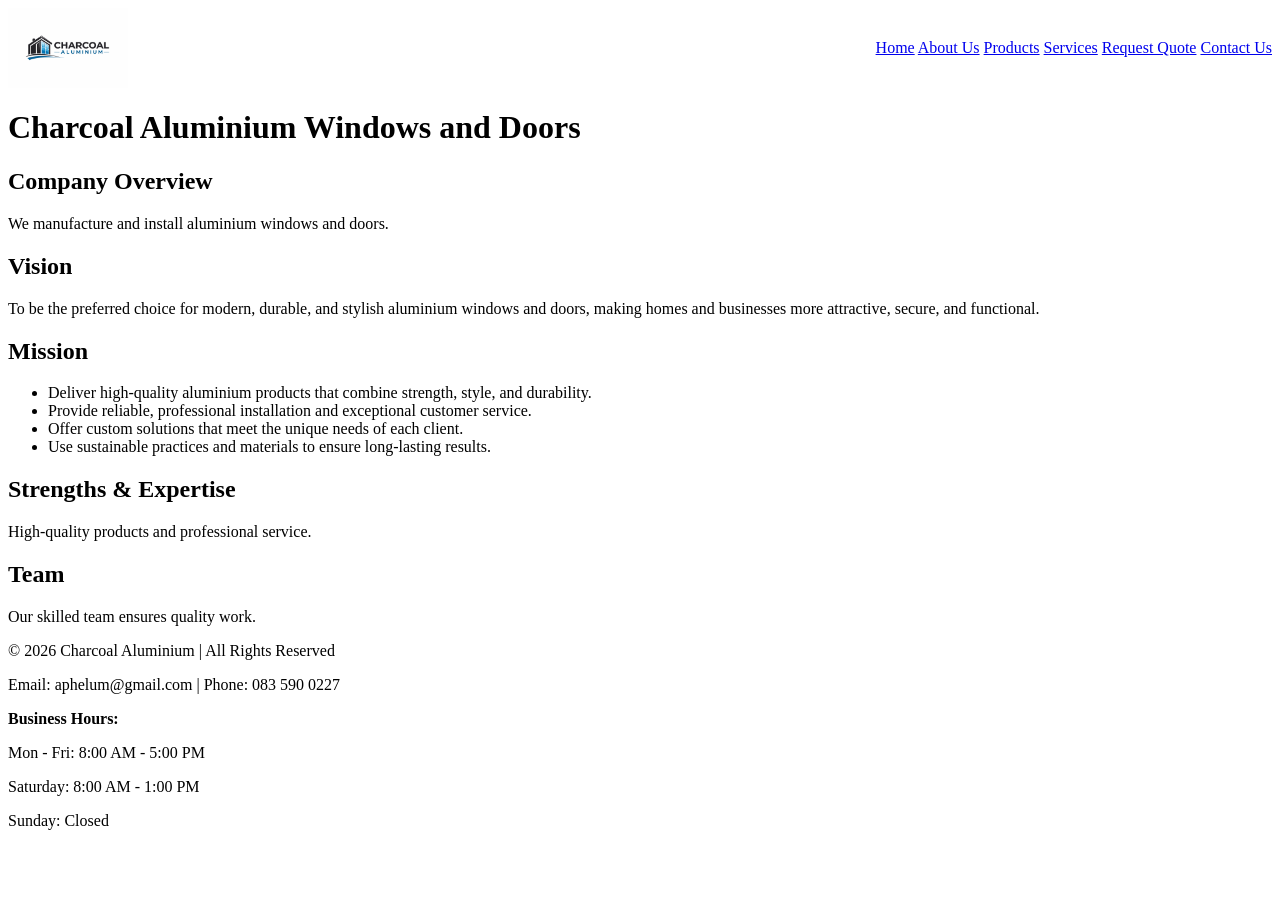
==== about us.html @ 0ce794ae "First commit" ====
<!DOCTYPE html>
<html lang="en">
<head>
    <!-- Meta data for character encoding and responsiveness -->
    <meta charset="UTF-8">
    <meta name="viewport" content="width=device-width, initial-scale=1.0">

    <!-- Page title shown in browser tab -->
    <title>About Us</title>
</head>

<body>

    <!-- Header section (Logo + Navigation Menu) -->
    <header>
        <div style="display: flex; align-items: center; justify-content: space-between;">

            <!-- Logo image -->
            <img src="images/logo.png" alt="Charcoal Aluminium Logo" width="120">

            <!-- Navigation Menu -->
            <nav>
                <!-- Links to other pages of the website -->
                <a href="index.html" target="_blank">Home</a>
                <a href="about us.html" target="_blank">About Us</a>
                <a href="products.html" target="_blank">Products</a>
                <a href="services.html" target="_blank">Services</a>
                <a href="quote.html" target="_blank">Request Quote</a>
                <a href="contact us.html" target="_blank">Contact Us</a>
            </nav>

        </div>
    </header>

    <!-- Main heading of the page -->
    <h1>Charcoal Aluminium Windows and Doors</h1>

    <!-- Company overview section -->
    <h2>Company Overview</h2>
    <p>
        We manufacture and install aluminium windows and doors.
    </p>

    <!-- Vision section -->
    <h2>Vision</h2>
    <p>
        To be the preferred choice for modern, durable, and stylish aluminium 
        windows and doors, making homes and businesses more attractive, secure, 
        and functional.
    </p>

    <!-- Mission section -->
    <h2>Mission</h2>
    <ul>
        <!-- List of company goals -->
        <li>Deliver high-quality aluminium products that combine strength, style, and durability.</li>
        <li>Provide reliable, professional installation and exceptional customer service.</li>
        <li>Offer custom solutions that meet the unique needs of each client.</li>
        <li>Use sustainable practices and materials to ensure long-lasting results.</li>
    </ul>

    <!-- Strengths section -->
    <h2>Strengths & Expertise</h2>
    <p>
        High-quality products and professional service.
    </p>

    <!-- Team section -->
    <h2>Team</h2>
    <p>
        Our skilled team ensures quality work.
    </p>

    <!-- Link back to homepage -->
    

</body>

<!-- Footer section (contact details and working hours) -->
<footer>
    <!-- Copyright -->
    <p>© 2026 Charcoal Aluminium | All Rights Reserved</p>

    <!-- Contact details -->
    <p>Email: aphelum@gmail.com | Phone: 083 590 0227</p>

    <!-- Business hours -->
    <p><b>Business Hours:</b></p>
    <p>Mon - Fri: 8:00 AM - 5:00 PM</p>
    <p>Saturday: 8:00 AM - 1:00 PM</p>
    <p>Sunday: Closed</p>
</footer>

</html>
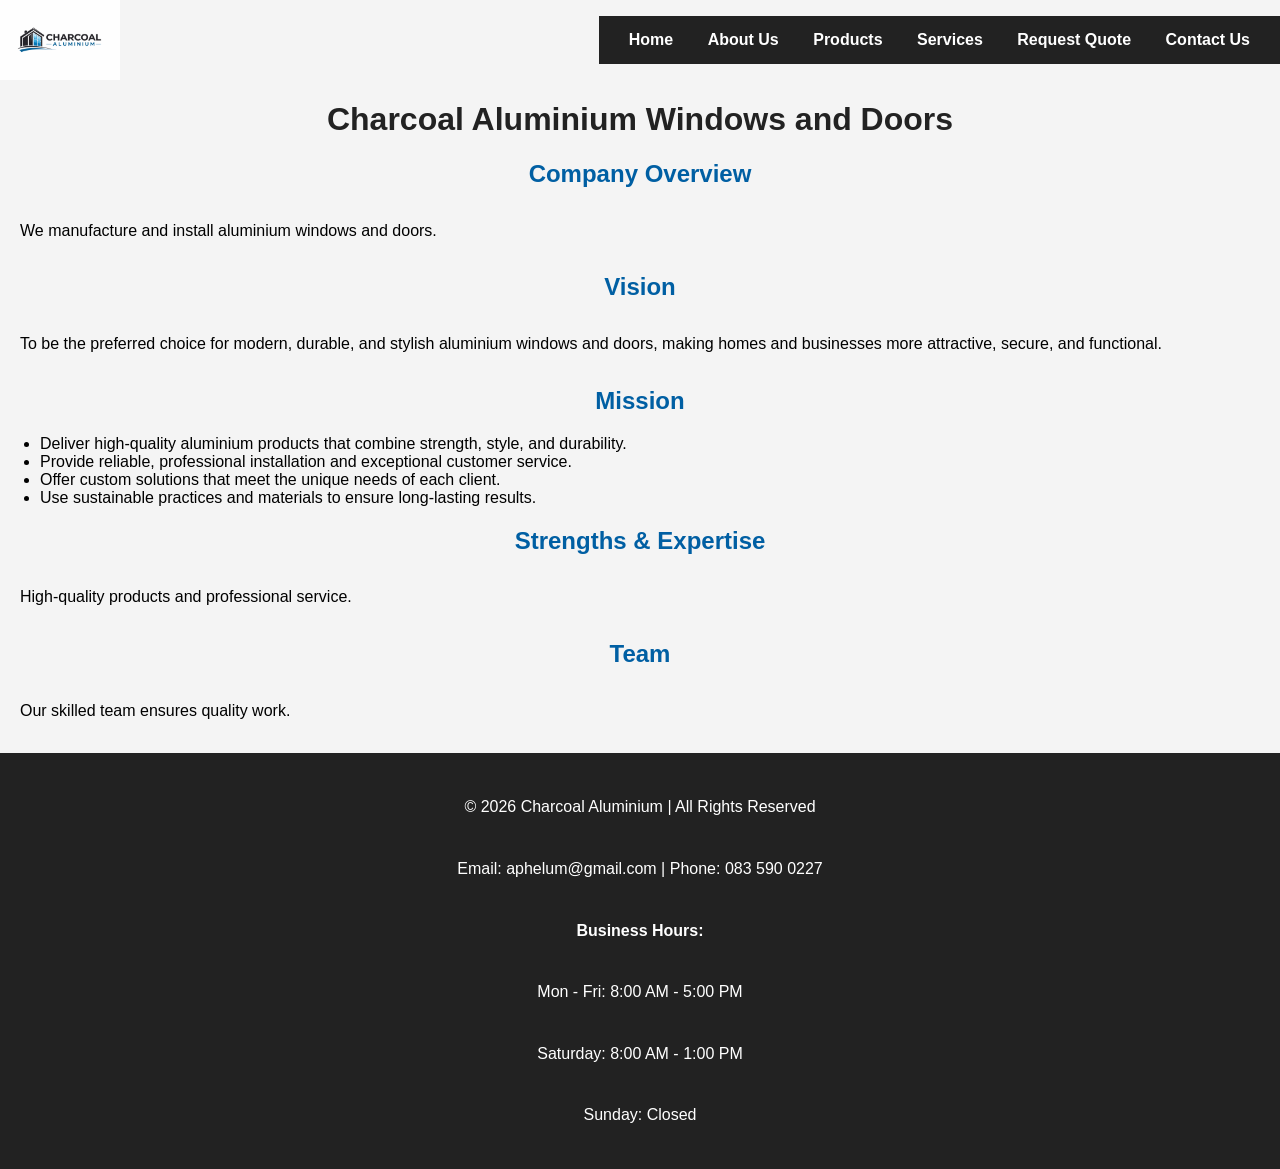
==== commit a6210717: "Linked all HTML pages to the external CSS stylesheet" ====
--- a/about us.html
+++ b/about us.html
@@ -7,6 +7,7 @@
 
     <!-- Page title shown in browser tab -->
     <title>About Us</title>
+    <link rel="stylesheet" href="CSS/style.css">
 </head>
 
 <body>
--- a/CSS/style.css
+++ b/CSS/style.css
@@ -0,0 +1,126 @@
+
+body{
+    font-family: Arial, sans-serif;
+    background-color: #f4f4f4;
+    margin: 0;
+    padding: 0;
+}
+
+
+
+h1{
+    color: #222;
+    text-align: center;
+}
+
+h2{
+    color: #005fa3;
+    text-align: center;
+}
+
+
+nav{
+    background-color: #222;
+    padding: 15px;
+    text-align: center;
+}
+
+nav a{
+    color: white;
+    text-decoration: none;
+    margin: 15px;
+    font-weight: bold;
+}
+
+/* Hover effect */
+nav a:hover{
+    color: #00aaff;
+}
+
+
+
+p{
+    line-height: 1.6;
+    padding: 10px 20px;
+}
+
+
+ul{
+    padding-left: 40px;
+}
+
+
+form{
+    background-color: white;
+    width: 50%;
+    margin: auto;
+    padding: 20px;
+    border-radius: 10px;
+}
+
+/* Input fields */
+input, textarea, select{
+    width: 100%;
+    padding: 10px;
+    margin-top: 5px;
+    margin-bottom: 15px;
+}
+
+/* Submit button */
+input[type="submit"]{
+    background-color: #005fa3;
+    color: white;
+    border: none;
+    cursor: pointer;
+}
+
+/* Button hover */
+input[type="submit"]:hover{
+    background-color: #003f70;
+}
+
+
+
+footer{
+    background-color: #222;
+    color: white;
+    text-align: center;
+    padding: 15px;
+    margin-top: 20px;
+}
+
+
+
+/* Tablet View */
+@media screen and (max-width: 768px){
+
+    form{
+        width: 80%;
+    }
+
+    nav a{
+        display: block;
+        margin: 10px 0;
+    }
+}
+
+
+/* Mobile View */
+@media screen and (max-width: 480px){
+
+    body{
+        font-size: 14px;
+    }
+
+    h1{
+        font-size: 24px;
+    }
+
+    h2{
+        font-size: 20px;
+    }
+
+    form{
+        width: 95%;
+    }
+}
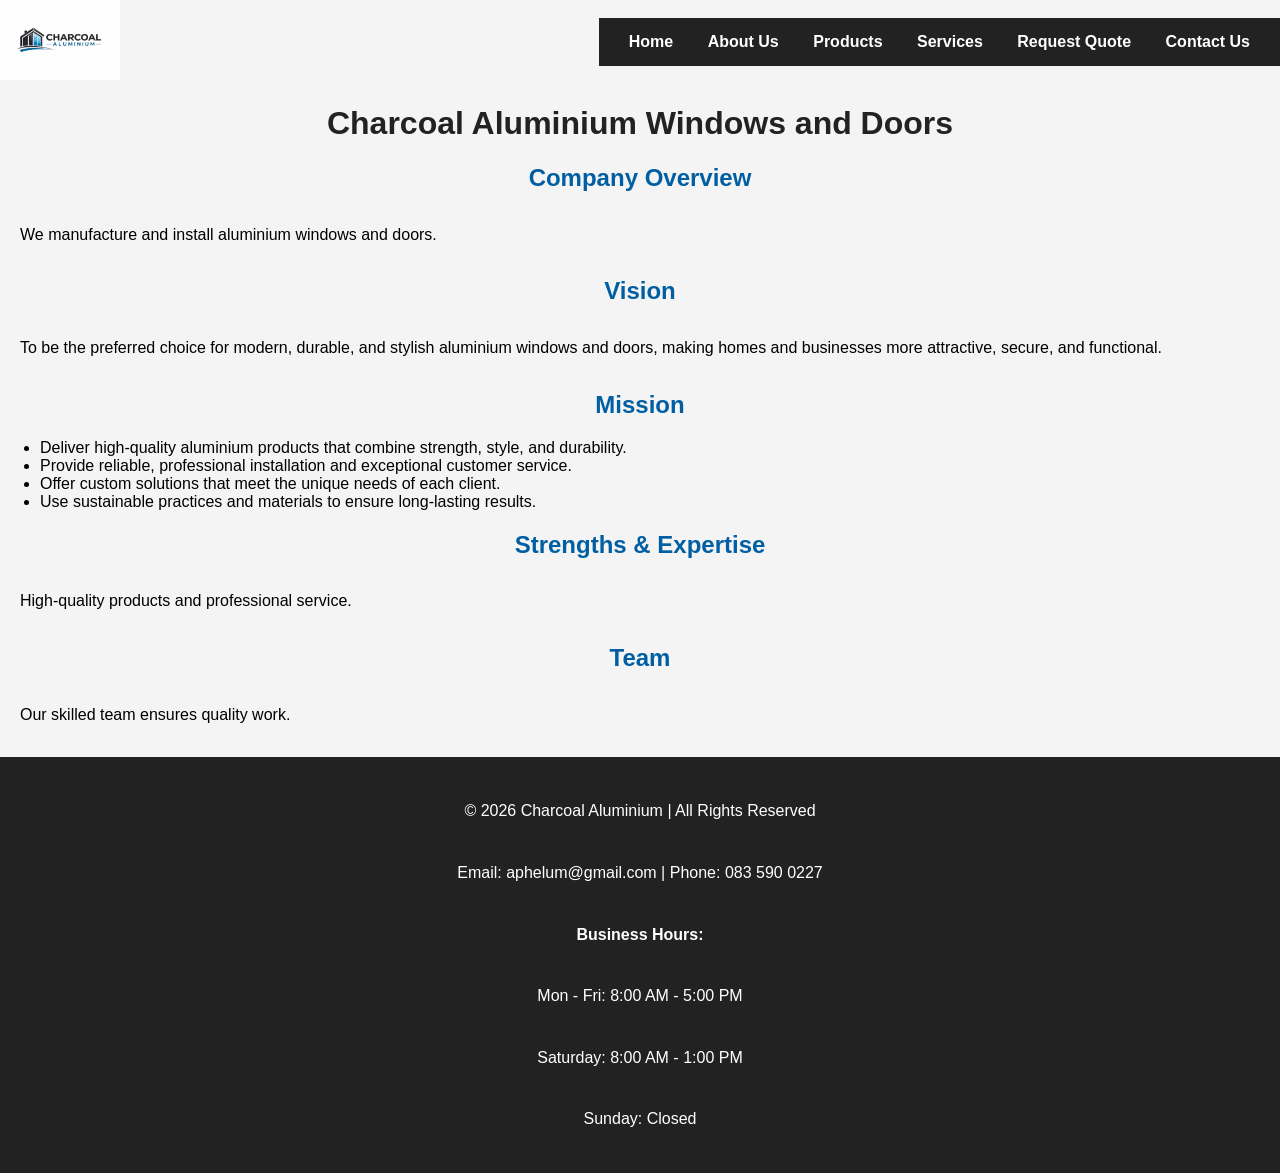
==== commit 2e7e30ca: "Updated all HTML pages with CSS styling classes and improved navigation and layout" ====
--- a/about us.html
+++ b/about us.html
@@ -17,9 +17,12 @@
         <div style="display: flex; align-items: center; justify-content: space-between;">
 
             <!-- Logo image -->
+             <div class="logo">
             <img src="images/logo.png" alt="Charcoal Aluminium Logo" width="120">
+      </div>
 
             <!-- Navigation Menu -->
+             <div class="navbar">
             <nav>
                 <!-- Links to other pages of the website -->
                 <a href="index.html" target="_blank">Home</a>
@@ -31,8 +34,10 @@
             </nav>
 
         </div>
+        </div>
     </header>
 
+    <div class="content">
     <!-- Main heading of the page -->
     <h1>Charcoal Aluminium Windows and Doors</h1>
 
@@ -71,14 +76,14 @@
     <p>
         Our skilled team ensures quality work.
     </p>
-
+</div>
     <!-- Link back to homepage -->
     
 
-</body>
+
 
 <!-- Footer section (contact details and working hours) -->
-<footer>
+<footer class="footer">
     <!-- Copyright -->
     <p>© 2026 Charcoal Aluminium | All Rights Reserved</p>
 
@@ -92,4 +97,5 @@
     <p>Sunday: Closed</p>
 </footer>
 
+</body>
 </html>
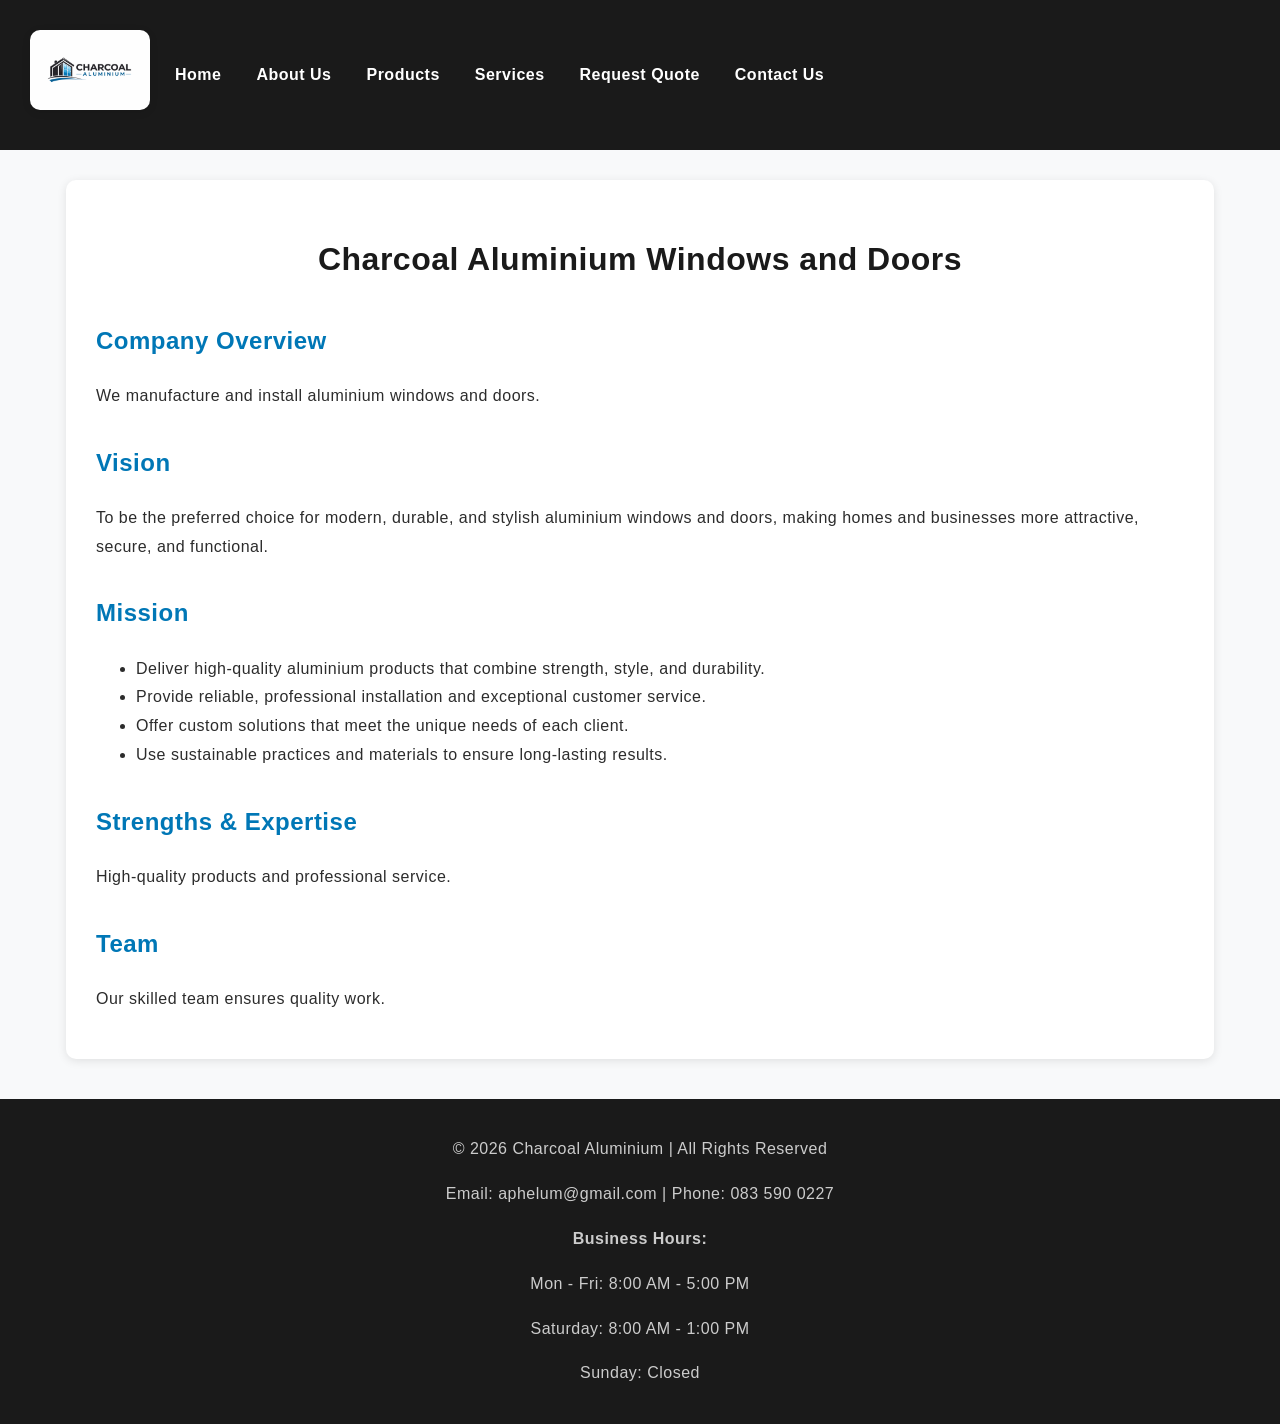
==== commit 42713203: "Added class header container to HTML PAGES with external css classes" ====
--- a/about us.html
+++ b/about us.html
@@ -15,7 +15,7 @@
     <!-- Header section (Logo + Navigation Menu) -->
     <header>
         <div style="display: flex; align-items: center; justify-content: space-between;">
-
+<div class="header-container">
             <!-- Logo image -->
              <div class="logo">
             <img src="images/logo.png" alt="Charcoal Aluminium Logo" width="120">
@@ -33,6 +33,7 @@
                 <a href="contact us.html" target="_blank">Contact Us</a>
             </nav>
 
+        </div>
         </div>
         </div>
     </header>
--- a/CSS/style.css
+++ b/CSS/style.css
@@ -1,126 +1,362 @@
-
-body{
+body{                                  /*BODY STYLING*/
+
     font-family: Arial, sans-serif;
-    background-color: #f4f4f4;
+
+    background-color: #F8F9FA;
+
     margin: 0;
+
     padding: 0;
-}
-
-
+
+    color: #2C2C2C;
+
+    line-height: 1.8;
+
+    letter-spacing: 0.5px;
+}
+/*HEADER SECTION*/
+header{                                      
+
+    background-color: #1A1A1A;
+
+    padding: 20px;
+}
+
+/*FLEX HEADER CCONTAINER*/
+
+.header-container{                                      
+    display: flex;
+
+    align-items: center;
+
+    justify-content: space-between;
+
+    flex-wrap: wrap;
+}
+
+
+/* LOGO SECTION*/
+.logo img{                      
+    border-radius: 10px;
+}
+
+
+ /*NAVIGATION BAR*/
+.navbar nav a{                      
+
+    color: #FFFFFF;
+
+    text-decoration: none;
+
+    margin: 15px;
+
+    font-weight: bold;
+
+    font-size: 1rem;
+
+    transition: 0.3s;
+}
+
+
+
+/* Hover Effect */
+
+.navbar nav a:hover{
+
+    color: #0077B6;
+}
+
+
+
+/* MAIN CONTENT SECTION */
+
+.content{
+
+    background-color: #FFFFFF;
+
+    width: 85%;
+
+    margin: 30px auto;
+
+    padding: 30px;
+
+    border-radius: 10px;
+    
+
+    box-shadow: 0px 2px 10px rgba(0,0,0,0.1);
+}
+
+
+
+/*HEADINGS */
 
 h1{
-    color: #222;
+
+    color: #1A1A1A;
+
     text-align: center;
-}
+
+    font-size: 2rem;
+}
+
+
 
 h2{
-    color: #005fa3;
+
+    color: #0077B6;
+
+    margin-top: 30px;
+
+    font-size: 1.5rem;
+}
+
+
+
+/* Gold Highlight */
+
+span{
+
+    color: #C9A03D;
+}
+
+
+
+/* PARAGRAPHS */
+
+p{
+
+    font-size: 1rem;
+
+    color: #2C2C2C;
+}
+
+
+
+/*LISTS */
+
+ul{
+
+    line-height: 1.8;
+}
+
+
+
+/* IMAGES */
+
+img{
+
+    max-width: 100%;
+
+    height: auto;
+
+    border-radius: 10px;
+
+    margin: 10px;
+
+    box-shadow: 0px 2px 8px rgba(0,0,0,0.1);
+}
+
+
+
+/* BUTTONS */
+
+button{
+
+    background-color: #0077B6;
+
+    color: white;
+
+    padding: 12px 20px;
+
+    border: none;
+
+    border-radius: 5px;
+
+    cursor: pointer;
+
+    font-weight: bold;
+
+    transition: 0.3s;
+}
+
+
+
+/* Button Hover */
+
+button:hover{
+
+    background-color: #C9A03D;
+}
+
+
+
+/*FORMS */
+
+form{
+
+    margin-top: 20px;
+}
+
+
+
+/* Inputs */
+
+input,
+textarea,
+select{
+
+    width: 100%;
+
+    padding: 12px;
+
+    margin-top: 5px;
+
+    margin-bottom: 15px;
+
+    border: 1px solid #B0B8C2;
+
+    border-radius: 5px;
+
+    font-size: 1rem;
+}
+
+
+
+/* Submit Button */
+
+input[type="submit"]{
+
+    background-color: #0077B6;
+
+    color: white;
+
+    border: none;
+
+    cursor: pointer;
+
+    font-weight: bold;
+
+    transition: 0.3s;
+}
+
+
+
+/* Submit Hover */
+
+input[type="submit"]:hover{
+
+    background-color: #C9A03D;
+}
+
+
+
+/* FOOTER SECTION */
+
+.footer{
+
+    background-color: #1A1A1A;
+
+    color: #FFFFFF;
+
     text-align: center;
-}
-
-
-nav{
-    background-color: #222;
-    padding: 15px;
-    text-align: center;
-}
-
-nav a{
-    color: white;
-    text-decoration: none;
-    margin: 15px;
-    font-weight: bold;
-}
-
-/* Hover effect */
-nav a:hover{
-    color: #00aaff;
-}
-
-
-
-p{
-    line-height: 1.6;
-    padding: 10px 20px;
-}
-
-
-ul{
-    padding-left: 40px;
-}
-
-
-form{
-    background-color: white;
-    width: 50%;
-    margin: auto;
+
     padding: 20px;
+
+    margin-top: 40px;
+}
+
+
+
+/* Footer Text */
+
+.footer p{
+
+    color: #CCCCCC;
+}
+
+
+
+/* GOOGLE MAP */
+
+iframe{
+
+    width: 100%;
+
     border-radius: 10px;
-}
-
-/* Input fields */
-input, textarea, select{
-    width: 100%;
-    padding: 10px;
-    margin-top: 5px;
-    margin-bottom: 15px;
-}
-
-/* Submit button */
-input[type="submit"]{
-    background-color: #005fa3;
-    color: white;
-    border: none;
-    cursor: pointer;
-}
-
-/* Button hover */
-input[type="submit"]:hover{
-    background-color: #003f70;
-}
-
-
-
-footer{
-    background-color: #222;
-    color: white;
-    text-align: center;
-    padding: 15px;
+
     margin-top: 20px;
 }
 
 
 
+/* RESPONSIVE DESIGN*/
+
+
 /* Tablet View */
+
 @media screen and (max-width: 768px){
 
-    form{
-        width: 80%;
-    }
-
-    nav a{
+    .header-container{
+
+        flex-direction: column;
+
+        text-align: center;
+    }
+
+
+    .navbar nav a{
+
         display: block;
+
         margin: 10px 0;
     }
-}
+
+
+    .content{
+
+        width: 95%;
+
+        padding: 20px;
+    }
+
+
+    h1{
+
+        font-size: 1.8rem;
+    }
+
+}
+
 
 
 /* Mobile View */
+
 @media screen and (max-width: 480px){
 
     body{
+
         font-size: 14px;
     }
 
+
     h1{
-        font-size: 24px;
-    }
+
+        font-size: 1.5rem;
+    }
+
 
     h2{
-        font-size: 20px;
-    }
-
-    form{
+
+        font-size: 1.2rem;
+    }
+
+
+    .content{
+
         width: 95%;
-    }
-}+
+        padding: 15px;
+    }
+
+}
+
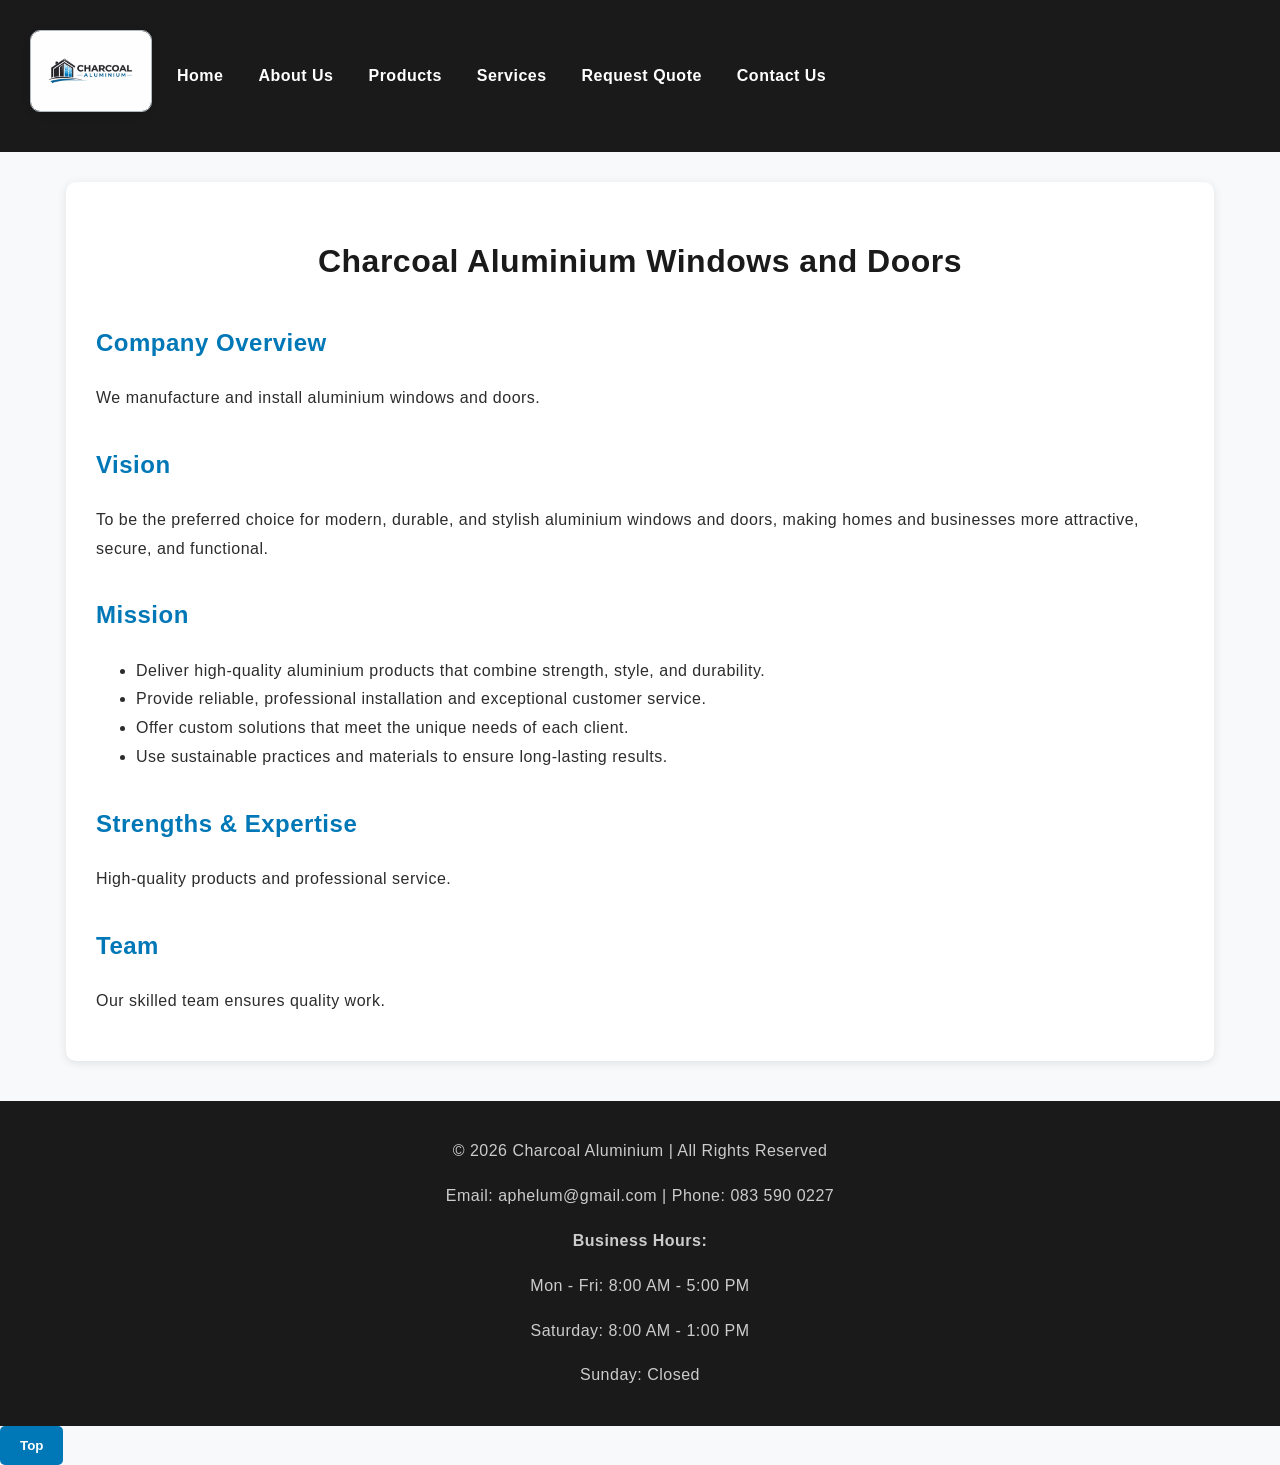
==== commit c290de86: "Created script.js file and Linked JavaScript to all HTML pages." ====
--- a/about us.html
+++ b/about us.html
@@ -98,5 +98,11 @@
     <p>Sunday: Closed</p>
 </footer>
 
+<!-- Scroll to top button -->
+<button id="topBtn">Top</button>
+
+<!-- Link JavaScript file -->
+<script src="java.script/script.js"></script>
+
 </body>
 </html>
--- a/CSS/style.css
+++ b/CSS/style.css
@@ -81,7 +81,7 @@
     padding: 30px;
 
     border-radius: 10px;
-    
+
 
     box-shadow: 0px 2px 10px rgba(0,0,0,0.1);
 }
@@ -152,7 +152,7 @@
     border-radius: 10px;
 
     margin: 10px;
-
+    border: 1px solid #B0B8C2;
     box-shadow: 0px 2px 8px rgba(0,0,0,0.1);
 }
 
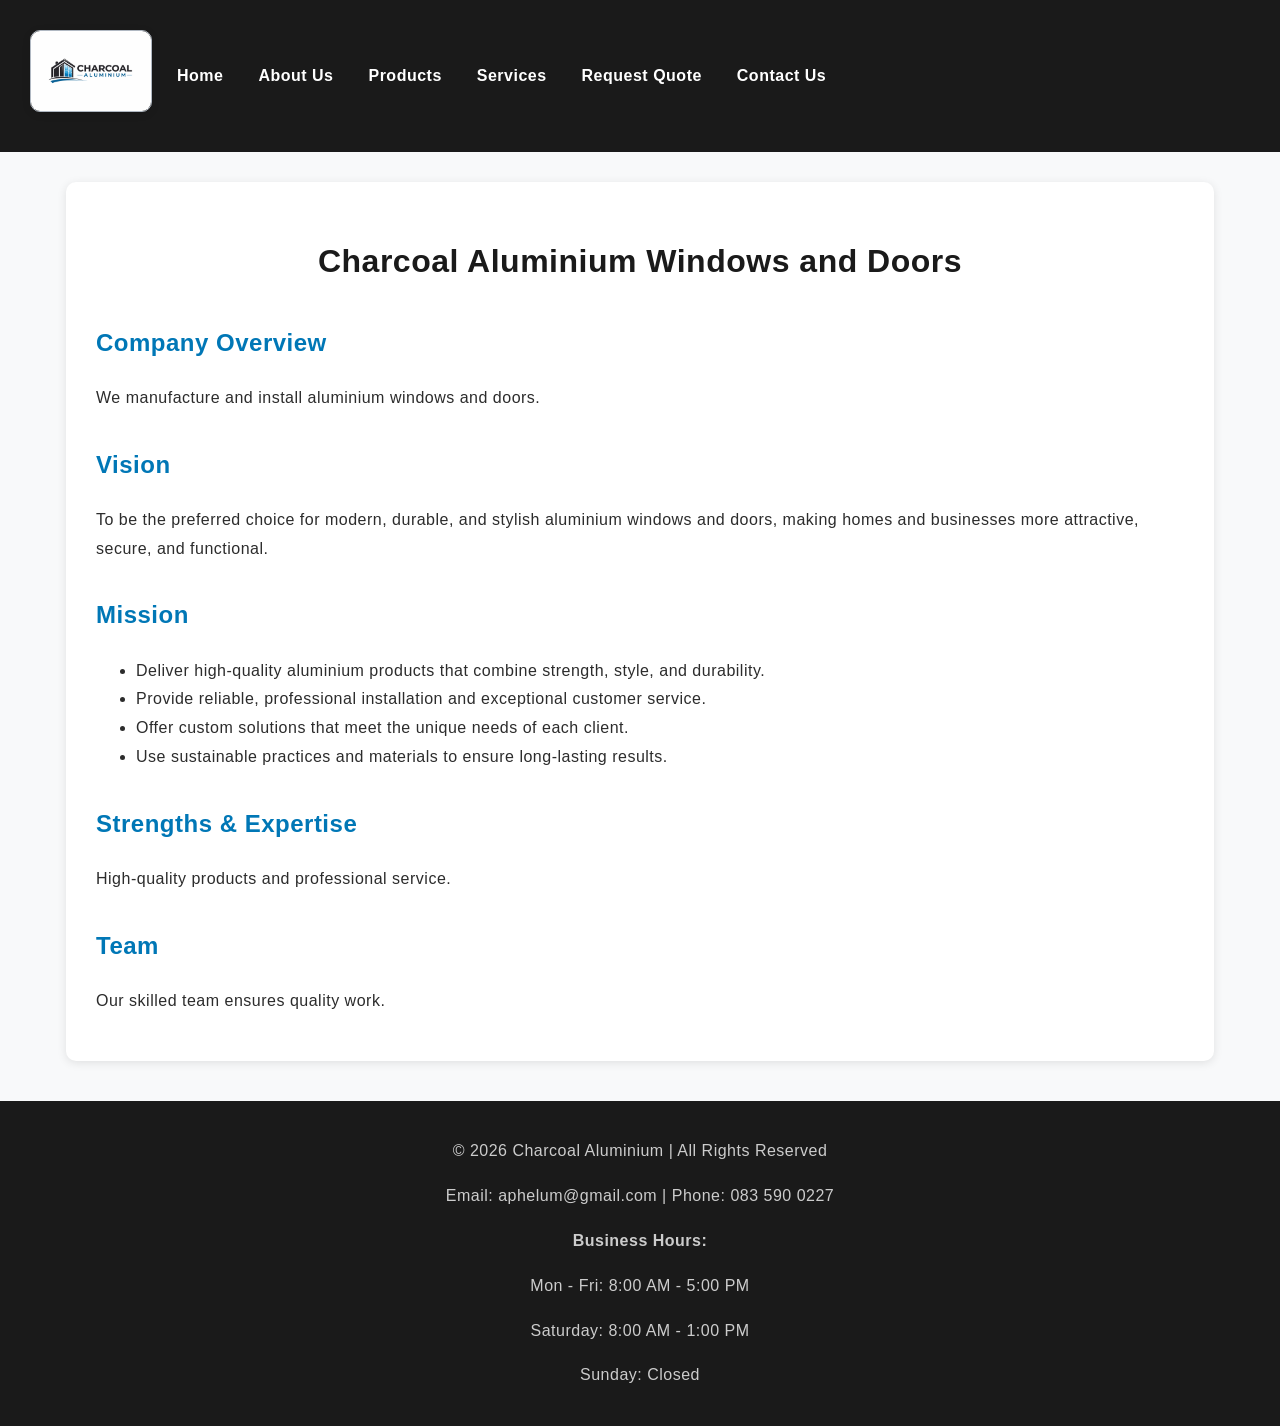
==== commit ec95ee57: "Part 3: Added SEO meta tags to all HTML pages" ====
--- a/about us.html
+++ b/about us.html
@@ -8,6 +8,23 @@
     <!-- Page title shown in browser tab -->
     <title>About Us</title>
     <link rel="stylesheet" href="CSS/style.css">
+
+    <!-- SEO Meta Tags -->
+
+    <meta name="description"
+    content="Explore Charcoal Aluminium's range of aluminium windows, sliding doors, folding doors, casement windows and custom aluminium solutions.">
+
+    <meta name="keywords"
+    content="aluminium windows, sliding doors, folding doors, casement windows, custom aluminium solutions">
+
+    <meta name="author"
+    content="Aphelele Ngubane">
+
+    <meta name="robots"
+    content="index, follow">
+
+    <meta name="language"
+    content="English">
 </head>
 
 <body>
--- a/CSS/style.css
+++ b/CSS/style.css
@@ -154,6 +154,7 @@
     margin: 10px;
     border: 1px solid #B0B8C2;
     box-shadow: 0px 2px 8px rgba(0,0,0,0.1);
+    transition:0.3s;
 }
 
 
@@ -359,4 +360,100 @@
     }
 
 }
-
+/* PART 3 CSS ADDITIONS */
+
+
+
+/* SEARCH BAR */
+
+#searchBar{
+
+width:100%;
+
+padding:12px;
+
+margin:20px 0;
+
+border:1px solid #B0B8C2;
+border-radius:5px;
+
+}
+
+
+/* BACK TO TOP BUTTON */
+
+#topBtn{
+
+display:none;
+position:fixed;
+
+bottom:20px;
+
+right:20px;
+
+padding:10px 15px;
+
+border:none;
+
+border-radius:5px;
+
+background:#0077B6;
+
+color:white;
+
+cursor:pointer;
+z-index:99;
+
+}
+
+
+#topBtn:hover{
+
+background:#1A1A1A;
+
+}
+
+
+/* IMAGE ANIMATION */
+
+img{
+
+transition:0.3s;
+
+}
+img:hover{
+
+transform:scale(1.05);
+
+}
+
+
+/*LIGHTBOX */
+
+.lightbox{
+
+display:none;
+
+position:fixed;
+
+top:0;
+
+left:0;
+width:100%;
+
+height:100%;
+
+background:rgba(0,0,0,0.8);
+
+justify-content:center;
+
+align-items:center;
+
+}
+.lightbox img{
+
+max-width:80%;
+
+max-height:80%;
+
+}
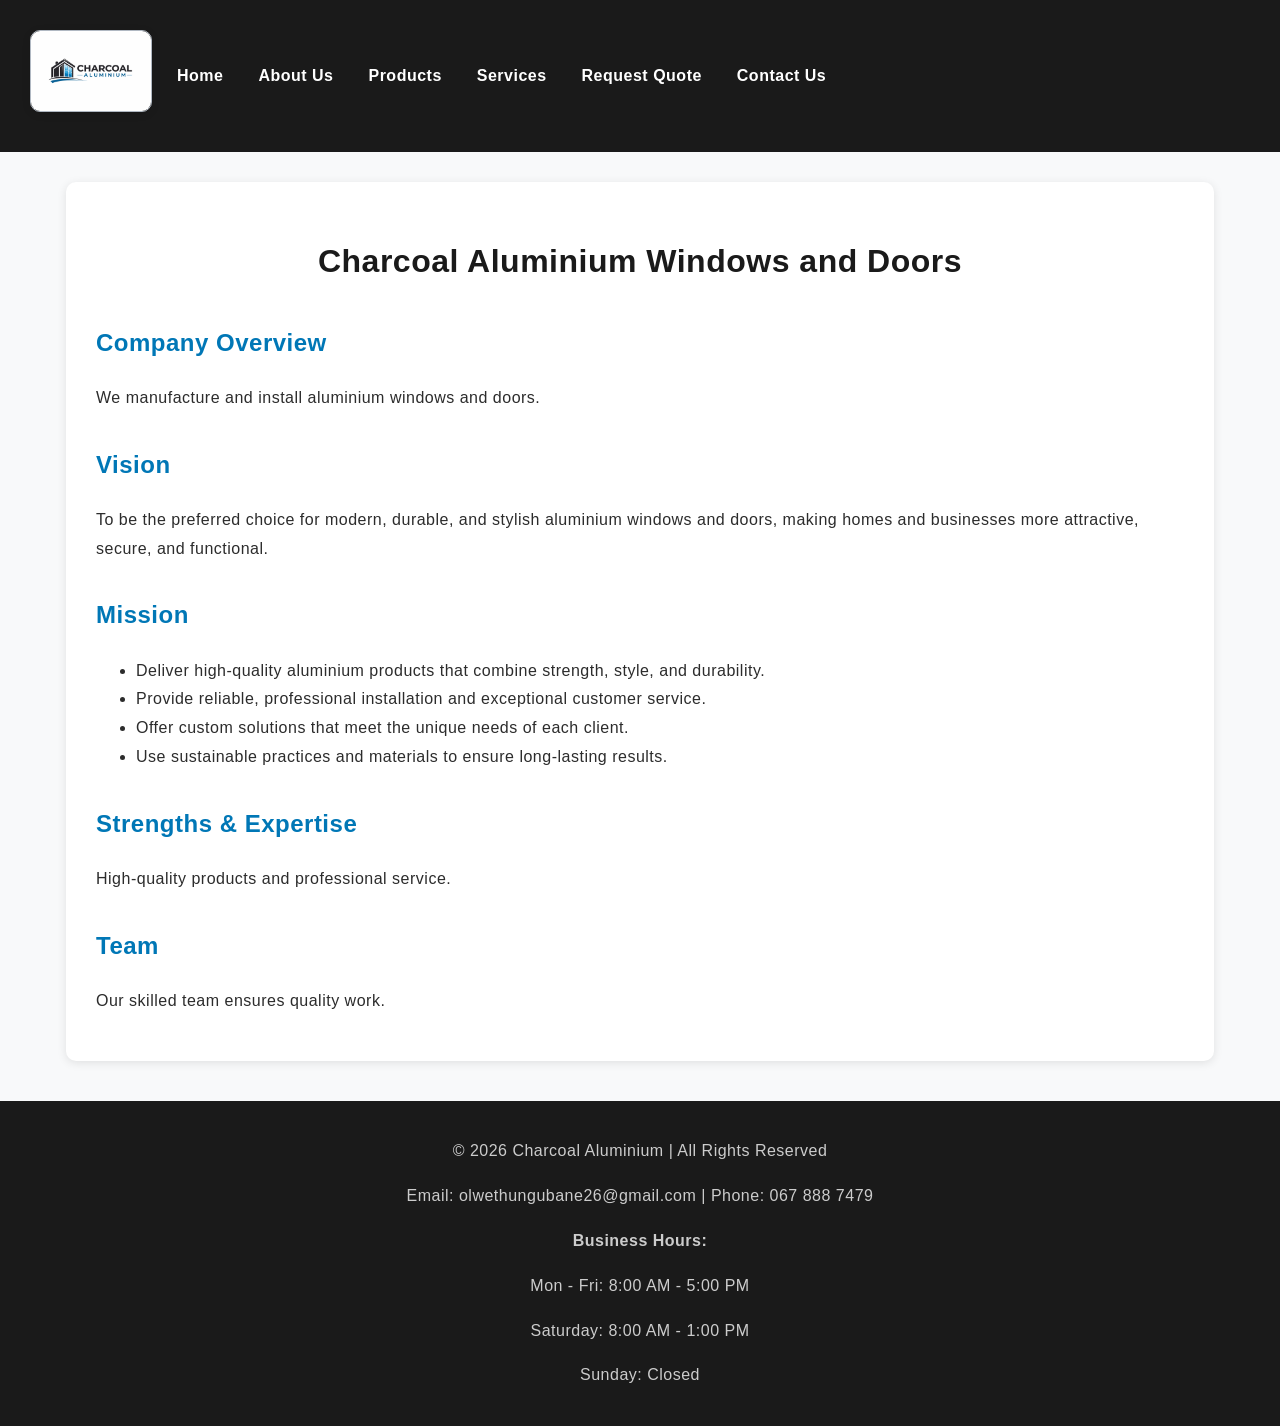
==== commit 5893d3f4: "Updated my form pages and contact details in all my html pages" ====
--- a/about us.html
+++ b/about us.html
@@ -106,7 +106,7 @@
     <p>© 2026 Charcoal Aluminium | All Rights Reserved</p>
 
     <!-- Contact details -->
-    <p>Email: aphelum@gmail.com | Phone: 083 590 0227</p>
+    <p>Email: olwethungubane26@gmail.com | Phone: 067 888 7479</p>
 
     <!-- Business hours -->
     <p><b>Business Hours:</b></p>
